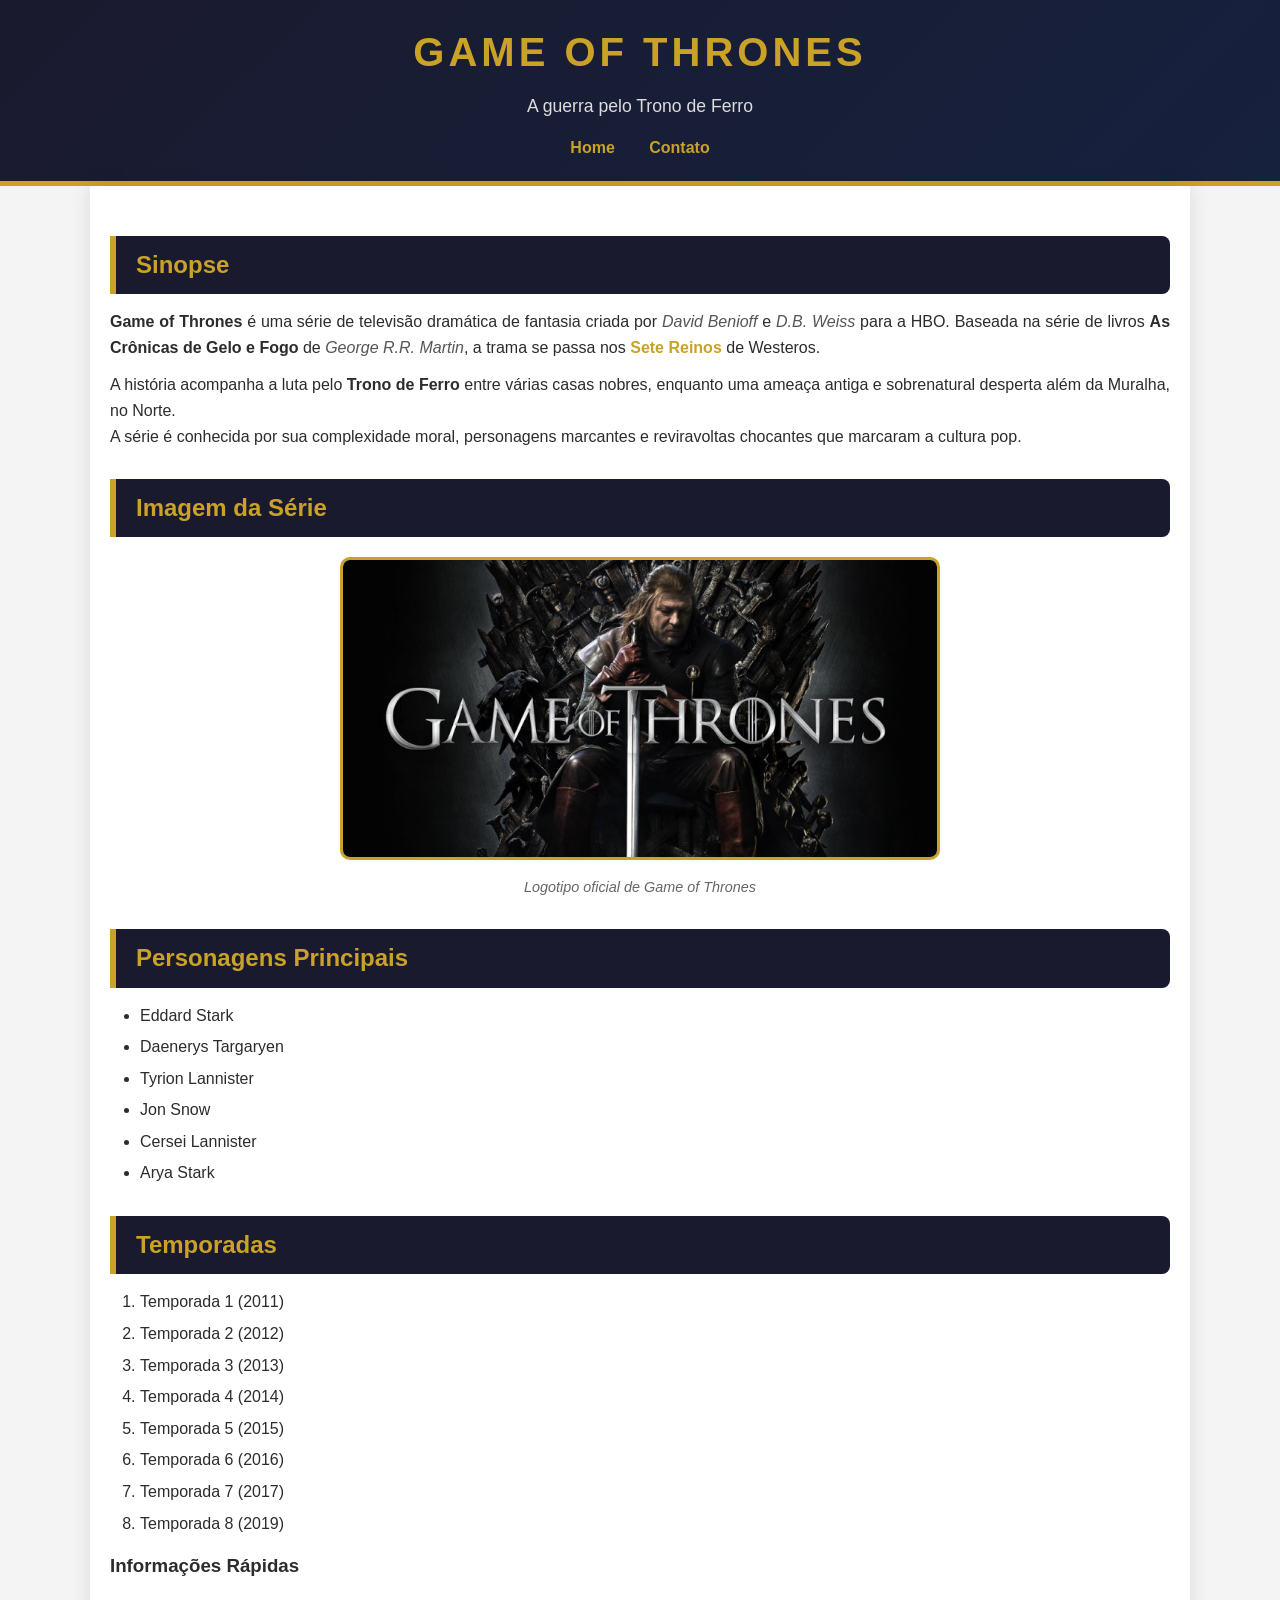
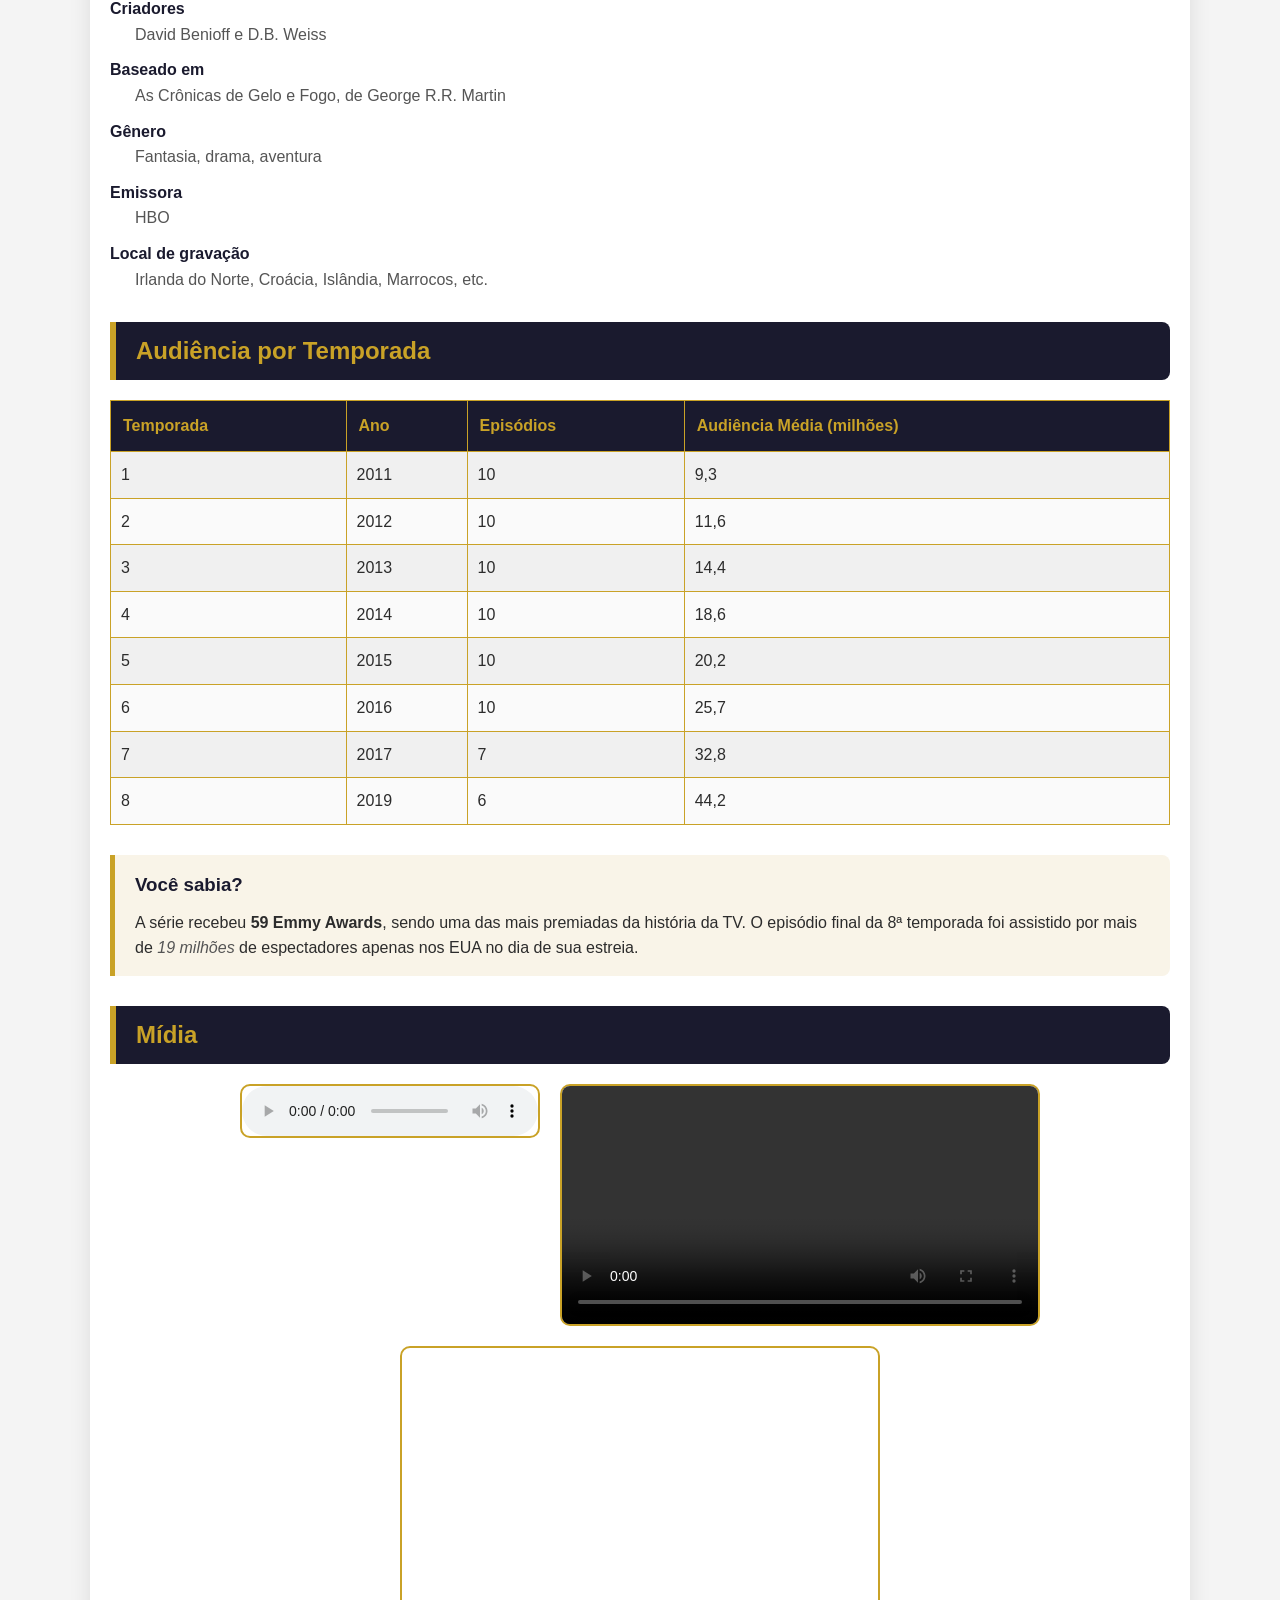
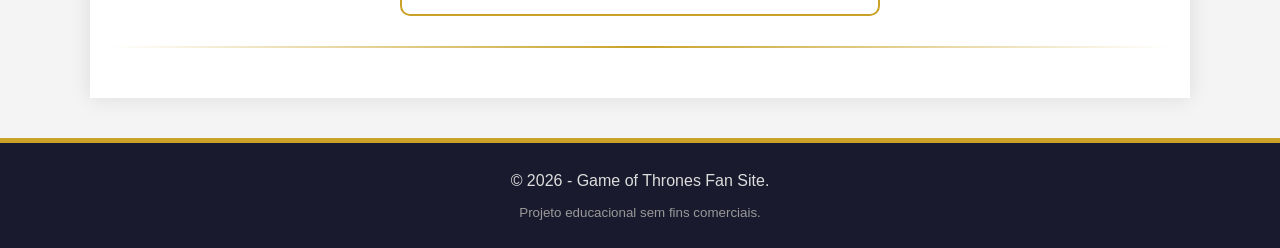
==== index.html @ 69eac96a "Primeira versão do site Game of Thrones" ====
<!DOCTYPE html>
<html lang="pt-br">
<head>
    <meta charset="UTF-8">
    <meta name="viewport" content="width=device-width, initial-scale=1.0">
    <title>Game of Thrones - Home</title>
    <link rel="icon" href="data:image/svg+xml,<svg xmlns='http://www.w3.org/2000/svg' viewBox='0 0 100 100'><text y='.9em' font-size='90'>🐉</text></svg>">
    <style>
        * {
            margin: 0;
            padding: 0;
            box-sizing: border-box;
        }

        body {
            font-family: 'Segoe UI', Tahoma, Geneva, Verdana, sans-serif;
            line-height: 1.6;
            color: #2c2c2c;
            background-color: #f4f4f4;
        }

        header {
            background: linear-gradient(135deg, #1a1a2e 0%, #16213e 100%);
            color: #fff;
            padding: 20px 0;
            text-align: center;
            border-bottom: 5px solid #c9a227;
        }

        header h1 {
            font-size: 2.5rem;
            letter-spacing: 4px;
            text-transform: uppercase;
            color: #c9a227;
        }

        header h2 {
            font-size: 1.1rem;
            font-weight: 300;
            color: #ddd;
            margin-top: 8px;
        }

        nav {
            margin-top: 15px;
        }

        nav a {
            color: #c9a227;
            text-decoration: none;
            margin: 0 15px;
            font-weight: bold;
            transition: color 0.3s;
        }

        nav a:hover {
            color: #fff;
            text-decoration: underline;
        }

        .titulo_secundario {
            background-color: #1a1a2e;
            color: #c9a227;
            padding: 10px 20px;
            margin: 30px 0 15px 0;
            border-left: 6px solid #c9a227;
            border-radius: 0 8px 8px 0;
        }

        main {
            max-width: 1100px;
            margin: 0 auto;
            padding: 20px;
            background-color: #fff;
            box-shadow: 0 0 20px rgba(0,0,0,0.1);
        }

        section {
            margin-bottom: 30px;
        }

        article p {
            margin-bottom: 12px;
            text-align: justify;
        }

        figure {
            text-align: center;
            margin: 20px 0;
        }

        figure img {
            max-width: 100%;
            height: auto;
            border-radius: 10px;
            border: 3px solid #c9a227;
        }

        figcaption {
            font-style: italic;
            color: #666;
            margin-top: 8px;
            font-size: 0.9rem;
        }

        ul, ol {
            margin-left: 30px;
            margin-bottom: 15px;
        }

        li {
            margin-bottom: 6px;
        }

        table {
            width: 100%;
            border-collapse: collapse;
            margin: 20px 0;
        }

        table, th, td {
            border: 1px solid #c9a227;
        }

        th {
            background-color: #1a1a2e;
            color: #c9a227;
            padding: 12px;
            text-align: left;
        }

        td {
            padding: 10px;
            background-color: #fafafa;
        }

        tr:nth-child(even) td {
            background-color: #f0f0f0;
        }

        dl {
            margin: 15px 0;
        }

        dt {
            font-weight: bold;
            color: #1a1a2e;
            margin-top: 10px;
        }

        dd {
            margin-left: 25px;
            margin-bottom: 5px;
            color: #555;
        }

        aside {
            background-color: #f9f4e8;
            border-left: 5px solid #c9a227;
            padding: 15px 20px;
            margin: 20px 0;
            border-radius: 0 8px 8px 0;
        }

        aside h3 {
            color: #1a1a2e;
            margin-bottom: 10px;
        }

        .media-container {
            display: flex;
            flex-wrap: wrap;
            gap: 20px;
            justify-content: center;
            margin: 20px 0;
        }

        audio, video, iframe {
            border-radius: 10px;
            border: 2px solid #c9a227;
            max-width: 100%;
        }

        footer {
            background-color: #1a1a2e;
            color: #ddd;
            text-align: center;
            padding: 25px 15px;
            margin-top: 40px;
            border-top: 5px solid #c9a227;
        }

        footer small {
            display: block;
            margin-top: 8px;
            color: #999;
        }

        hr {
            border: none;
            height: 2px;
            background: linear-gradient(to right, transparent, #c9a227, transparent);
            margin: 30px 0;
        }

        .destaque {
            color: #c9a227;
            font-weight: bold;
        }

        em {
            color: #555;
        }

        @media (max-width: 600px) {
            header h1 {
                font-size: 1.6rem;
            }
            .media-container {
                flex-direction: column;
                align-items: center;
            }
        }
    </style>
</head>
<body>

    <!-- ==================== HEADER ==================== -->
    <header>
        <div>
            <h1>Game of Thrones</h1>
            <h2>A guerra pelo Trono de Ferro</h2>
            <nav>
                <a href="index.html">Home</a>
                <a href="contato.html">Contato</a>
            </nav>
        </div>
    </header>

    <!-- ==================== MAIN ==================== -->
    <main>

        <!-- ========== SEÇÃO SINOPSE ========== -->
        <section id="sinopse">
            <h2 class="titulo_secundario">Sinopse</h2>
            <article>
                <div>
                    <p>
                        <strong>Game of Thrones</strong> é uma série de televisão dramática de fantasia criada por
                        <em>David Benioff</em> e <em>D.B. Weiss</em> para a HBO. Baseada na série de livros
                        <strong>As Crônicas de Gelo e Fogo</strong> de <em>George R.R. Martin</em>, a trama se passa
                        nos <span class="destaque">Sete Reinos</span> de Westeros.
                    </p>
                    <p>
                        A história acompanha a luta pelo <strong>Trono de Ferro</strong> entre várias casas nobres,
                        enquanto uma ameaça antiga e sobrenatural desperta além da Muralha, no Norte.
                        <br>
                        A série é conhecida por sua complexidade moral, personagens marcantes e reviravoltas
                        chocantes<wbr> que<wbr> marcaram<wbr> a<wbr> cultura<wbr> pop.
                    </p>
                </div>
            </article>
        </section>

        <!-- ========== IMAGEM ========== -->
        <section>
            <h2 class="titulo_secundario">Imagem da Série</h2>
            <figure>
                <img src="img/got-logo.jpg" alt="Logotipo de Game of Thrones" width="600">
                <figcaption>Logotipo oficial de Game of Thrones</figcaption>
            </figure>
        </section>

        <!-- ========== PERSONAGENS ========== -->
        <section id="personagens">
            <h2 class="titulo_secundario">Personagens Principais</h2>
            <div>
                <ul>
                    <li>Eddard Stark</li>
                    <li>Daenerys Targaryen</li>
                    <li>Tyrion Lannister</li>
                    <li>Jon Snow</li>
                    <li>Cersei Lannister</li>
                    <li>Arya Stark</li>
                </ul>
            </div>
        </section>

        <!-- ========== TEMPORADAS ========== -->
        <section id="temporadas">
            <h2 class="titulo_secundario">Temporadas</h2>
            <div>
                <ol>
                    <li>Temporada 1 (2011)</li>
                    <li>Temporada 2 (2012)</li>
                    <li>Temporada 3 (2013)</li>
                    <li>Temporada 4 (2014)</li>
                    <li>Temporada 5 (2015)</li>
                    <li>Temporada 6 (2016)</li>
                    <li>Temporada 7 (2017)</li>
                    <li>Temporada 8 (2019)</li>
                </ol>
            </div>

            <h3>Informações Rápidas</h3>
            <dl>
                <dt>Criadores</dt>
                <dd>David Benioff e D.B. Weiss</dd>
                <dt>Baseado em</dt>
                <dd>As Crônicas de Gelo e Fogo, de George R.R. Martin</dd>
                <dt>Gênero</dt>
                <dd>Fantasia, drama, aventura</dd>
                <dt>Emissora</dt>
                <dd>HBO</dd>
                <dt>Local de gravação</dt>
                <dd>Irlanda do Norte, Croácia, Islândia, Marrocos, etc.</dd>
            </dl>
        </section>

        <!-- ========== TABELA ========== -->
        <section>
            <h2 class="titulo_secundario">Audiência por Temporada</h2>
            <div>
                <table>
                    <tr>
                        <th>Temporada</th>
                        <th>Ano</th>
                        <th>Episódios</th>
                        <th>Audiência Média (milhões)</th>
                    </tr>
                    <tr><td>1</td><td>2011</td><td>10</td><td>9,3</td></tr>
                    <tr><td>2</td><td>2012</td><td>10</td><td>11,6</td></tr>
                    <tr><td>3</td><td>2013</td><td>10</td><td>14,4</td></tr>
                    <tr><td>4</td><td>2014</td><td>10</td><td>18,6</td></tr>
                    <tr><td>5</td><td>2015</td><td>10</td><td>20,2</td></tr>
                    <tr><td>6</td><td>2016</td><td>10</td><td>25,7</td></tr>
                    <tr><td>7</td><td>2017</td><td>7</td><td>32,8</td></tr>
                    <tr><td>8</td><td>2019</td><td>6</td><td>44,2</td></tr>
                </table>
            </div>
        </section>

        <!-- ========== ASIDE ========== -->
        <aside>
            <h3>Você sabia?</h3>
            <p>
                A série recebeu <strong>59 Emmy Awards</strong>, sendo uma das mais premiadas da história da TV.
                O episódio final da 8ª temporada foi assistido por mais de <em>19 milhões</em> de espectadores
                apenas nos EUA no dia de sua estreia.
            </p>
        </aside>

        <!-- ========== MÍDIA ========== -->
        <section id="midia">
            <h2 class="titulo_secundario">Mídia</h2>
            <div class="media-container">
                <audio controls>
                    <source src="assets/audio.mp3" type="audio/mpeg">
                    Seu navegador não suporta áudio.
                </audio>

                <video width="480" controls>
                    <source src="assets/video.mp4" type="video/mp4">
                    Seu navegador não suporta vídeo.
                </video>

                <iframe src="https://player.vimeo.com/video/76979871"
                        width="480" height="270"
                        frameborder="0"
                        allow="autoplay; fullscreen; picture-in-picture"
                        allowfullscreen
                        title="Vídeo de exemplo">
                </iframe>
            </div>
        </section>

        <hr>

    </main>

    <!-- ==================== FOOTER ==================== -->
    <footer>
        <div>
            <p>&copy; 2026 - Game of Thrones Fan Site.</p>
            <small>Projeto educacional sem fins comerciais.</small>
        </div>
    </footer>

</body>
</html>
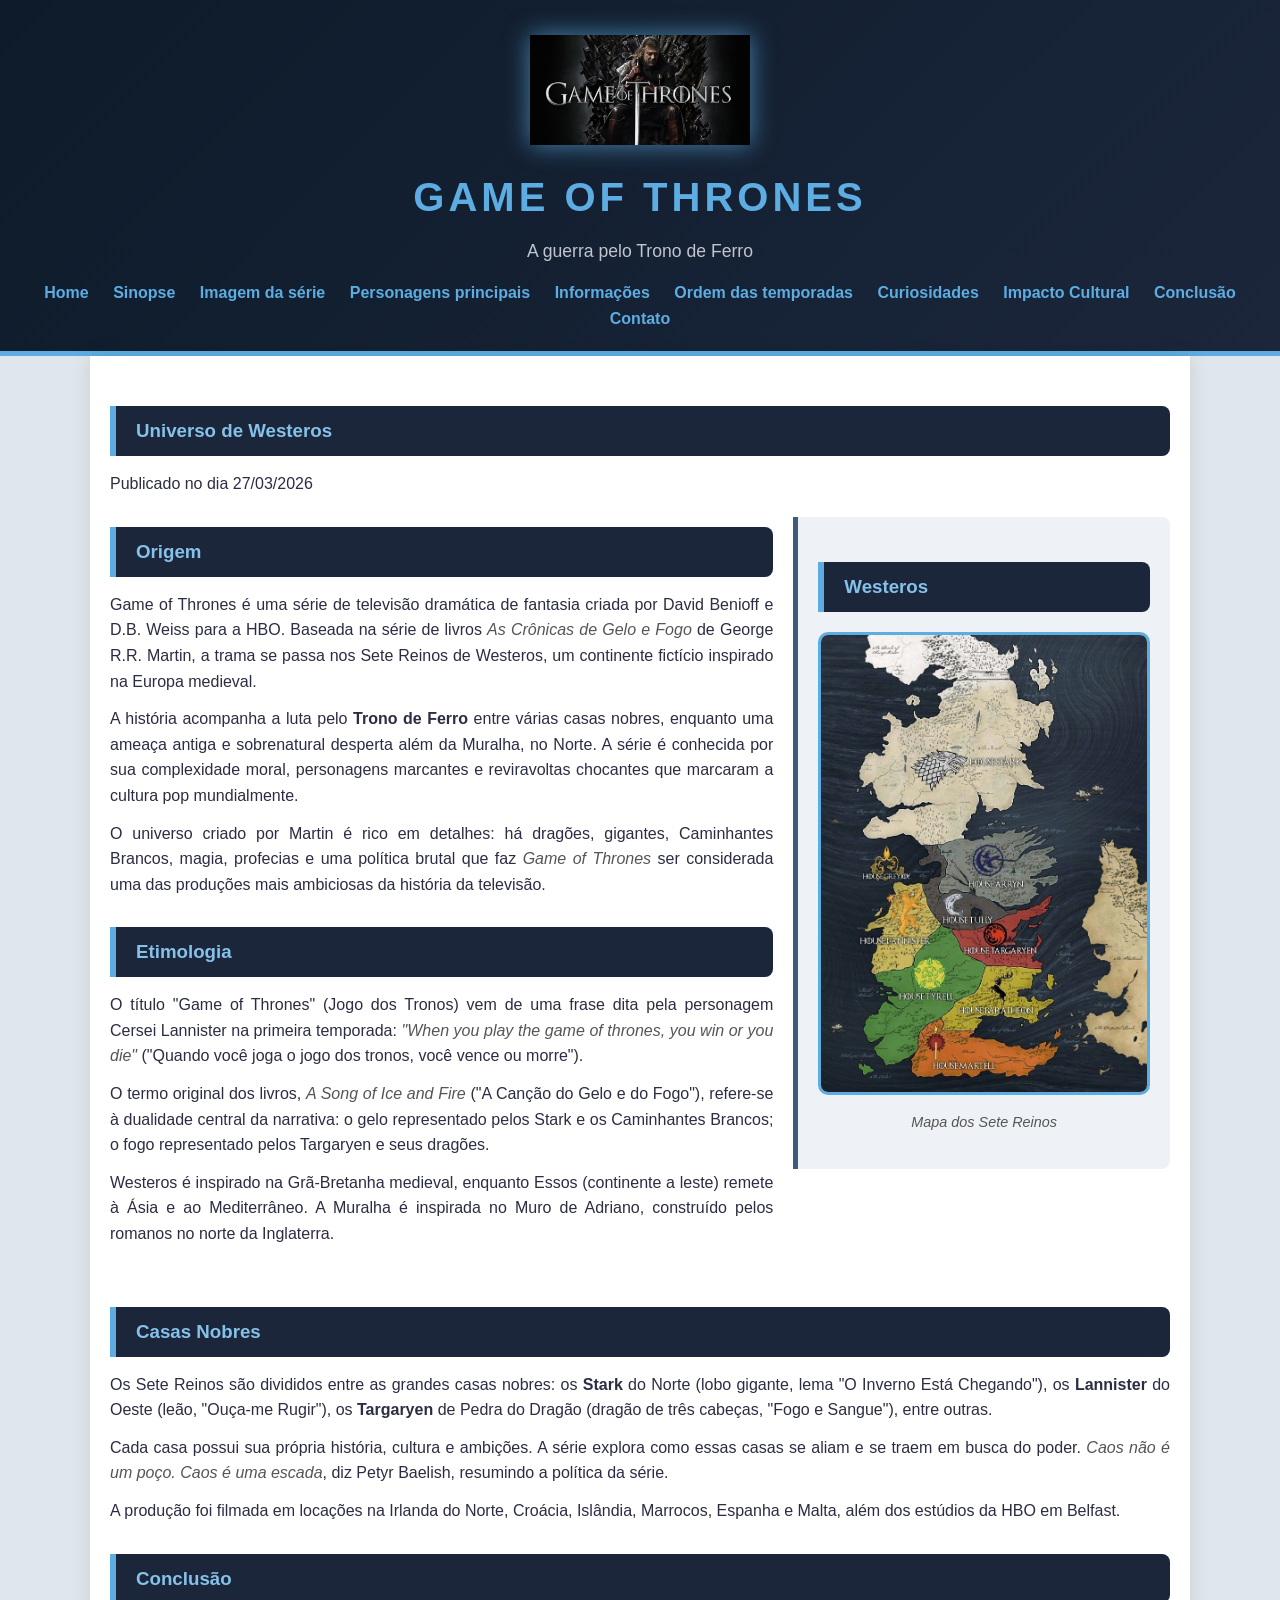
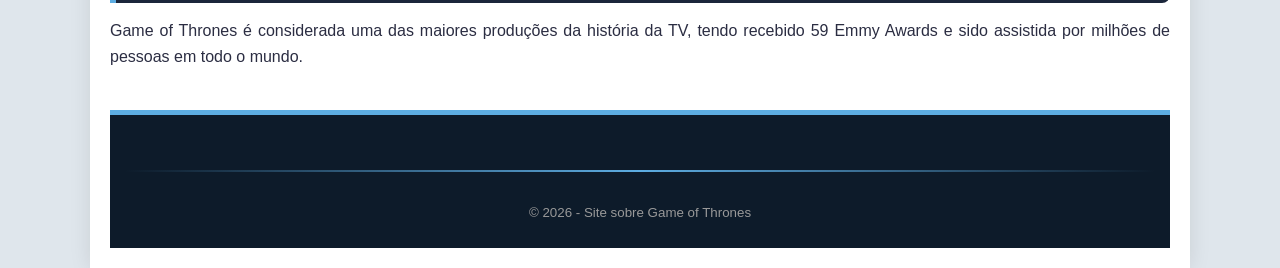
==== commit 437a1d05: "Projeto Game of Thrones completo" ====
--- a/index.html
+++ b/index.html
@@ -1,390 +1,118 @@
 <!DOCTYPE html>
 <html lang="pt-br">
 <head>
+    <title>Game of Thrones - Home</title>
     <meta charset="UTF-8">
     <meta name="viewport" content="width=device-width, initial-scale=1.0">
-    <title>Game of Thrones - Home</title>
+    <link rel="stylesheet" type="text/css" href="styles.css">
     <link rel="icon" href="data:image/svg+xml,<svg xmlns='http://www.w3.org/2000/svg' viewBox='0 0 100 100'><text y='.9em' font-size='90'>🐉</text></svg>">
-    <style>
-        * {
-            margin: 0;
-            padding: 0;
-            box-sizing: border-box;
-        }
+</head>
 
-        body {
-            font-family: 'Segoe UI', Tahoma, Geneva, Verdana, sans-serif;
-            line-height: 1.6;
-            color: #2c2c2c;
-            background-color: #f4f4f4;
-        }
+<body>
+    <header id="titulo_principal">
+    <img src="img/got-logo.jpg" alt="Logo Game of Thrones" class="logo-header">
+    <h1>Game of Thrones</h1>
+    <h2>A guerra pelo Trono de Ferro</h2>
+    <nav>
+        <a href="index.html">Home</a>
+        <a href="sinopse.html">Sinopse</a>
+        <a href="imagemfilme.html">Imagem da série</a>
+        <a href="personagens.html">Personagens principais</a>
+        <a href="informacoes.html">Informações</a>
+        <a href="ordem.html">Ordem das temporadas</a>
+        <a href="curiosidades.html">Curiosidades</a>
+        <a href="impacto.html">Impacto Cultural</a>
+        <a href="#conclusao">Conclusão</a>
+        <a href="contato.html">Contato</a>
+    </nav>
+</header>
 
-        header {
-            background: linear-gradient(135deg, #1a1a2e 0%, #16213e 100%);
-            color: #fff;
-            padding: 20px 0;
-            text-align: center;
-            border-bottom: 5px solid #c9a227;
-        }
+    <main>
+        <header>
+            <h3 class="titulo_secundario">Universo de Westeros</h3>
+            <span>Publicado no dia 27/03/2026</span>
+        </header>
 
-        header h1 {
-            font-size: 2.5rem;
-            letter-spacing: 4px;
-            text-transform: uppercase;
-            color: #c9a227;
-        }
+        <div id="layout">
+            <article>
+                <section>
+                    <h3 class="titulo_secundario">Origem</h3>
+                    <p>Game of Thrones é uma série de televisão dramática de fantasia criada por
+                    David Benioff e D.B. Weiss para a HBO. Baseada na série de livros
+                    <em>As Crônicas de Gelo e Fogo</em> de George R.R. Martin, a trama se passa
+                    nos Sete Reinos de Westeros, um continente fictício inspirado na Europa
+                    medieval.</p>
 
-        header h2 {
-            font-size: 1.1rem;
-            font-weight: 300;
-            color: #ddd;
-            margin-top: 8px;
-        }
+                    <p>A história acompanha a luta pelo <strong>Trono de Ferro</strong> entre várias casas
+                    nobres, enquanto uma ameaça antiga e sobrenatural desperta além da Muralha,
+                    no Norte. A série é conhecida por sua complexidade moral, personagens
+                    marcantes e reviravoltas chocantes que marcaram a cultura pop
+                    mundialmente.</p>
 
-        nav {
-            margin-top: 15px;
-        }
+                    <p>O universo criado por Martin é rico em detalhes: há dragões, gigantes,
+                    Caminhantes Brancos, magia, profecias e uma política brutal que faz
+                    <em>Game of Thrones</em> ser considerada uma das produções mais ambiciosas
+                    da história da televisão.</p>
+                </section>
 
-        nav a {
-            color: #c9a227;
-            text-decoration: none;
-            margin: 0 15px;
-            font-weight: bold;
-            transition: color 0.3s;
-        }
+                <section>
+                    <h3 class="titulo_secundario">Etimologia</h3>
+                    <p>O título "Game of Thrones" (Jogo dos Tronos) vem de uma frase dita pela
+                    personagem Cersei Lannister na primeira temporada: <em>"When you play the
+                    game of thrones, you win or you die"</em> ("Quando você joga o jogo dos
+                    tronos, você vence ou morre").</p>
 
-        nav a:hover {
-            color: #fff;
-            text-decoration: underline;
-        }
+                    <p>O termo original dos livros, <em>A Song of Ice and Fire</em> ("A Canção do
+                    Gelo e do Fogo"), refere-se à dualidade central da narrativa: o gelo
+                    representado pelos Stark e os Caminhantes Brancos; o fogo representado
+                    pelos Targaryen e seus dragões.</p>
 
-        .titulo_secundario {
-            background-color: #1a1a2e;
-            color: #c9a227;
-            padding: 10px 20px;
-            margin: 30px 0 15px 0;
-            border-left: 6px solid #c9a227;
-            border-radius: 0 8px 8px 0;
-        }
+                    <p>Westeros é inspirado na Grã-Bretanha medieval, enquanto Essos (continente
+                    a leste) remete à Ásia e ao Mediterrâneo. A Muralha é inspirada no Muro
+                    de Adriano, construído pelos romanos no norte da Inglaterra.</p>
+                </section>
+            </article>
 
-        main {
-            max-width: 1100px;
-            margin: 0 auto;
-            padding: 20px;
-            background-color: #fff;
-            box-shadow: 0 0 20px rgba(0,0,0,0.1);
-        }
+            <aside>
+                <h3 class="titulo_secundario">Westeros</h3>
+                <figure>
+                    <img src="img/mapa-westeros.jpg" alt="Mapa de Westeros">
+                    <figcaption><em>Mapa dos Sete Reinos</em></figcaption>
+                </figure>
+            </aside>
+        </div>
 
-        section {
-            margin-bottom: 30px;
-        }
+        <article>
+            <section>
+                <h3 class="titulo_secundario">Casas Nobres</h3>
+                <p>Os Sete Reinos são divididos entre as grandes casas nobres: os
+                <strong>Stark</strong> do Norte (lobo gigante, lema "O Inverno Está Chegando"),
+                os <strong>Lannister</strong> do Oeste (leão, "Ouça-me Rugir"),
+                os <strong>Targaryen</strong> de Pedra do Dragão (dragão de três cabeças,
+                "Fogo e Sangue"), entre outras.</p>
 
-        article p {
-            margin-bottom: 12px;
-            text-align: justify;
-        }
+                <p>Cada casa possui sua própria história, cultura e ambições. A série explora
+                como essas casas se aliam e se traem em busca do poder. <em>Caos não é um
+                poço. Caos é uma escada</em>, diz Petyr Baelish, resumindo a política da série.</p>
 
-        figure {
-            text-align: center;
-            margin: 20px 0;
-        }
+                <p>A produção foi filmada em locações na Irlanda do Norte, Croácia, Islândia,
+                Marrocos, Espanha e Malta, além dos estúdios da HBO em Belfast.</p>
+            </section>
 
-        figure img {
-            max-width: 100%;
-            height: auto;
-            border-radius: 10px;
-            border: 3px solid #c9a227;
-        }
+            <section id="conclusao">
+                <h3 class="titulo_secundario">Conclusão</h3>
+                <p>
+                    Game of Thrones é considerada uma das maiores produções da história da TV,
+                    tendo recebido 59 Emmy Awards e sido assistida por milhões de pessoas em
+                    todo o mundo.
+                </p>
+            </section>
+        </article>
 
-        figcaption {
-            font-style: italic;
-            color: #666;
-            margin-top: 8px;
-            font-size: 0.9rem;
-        }
-
-        ul, ol {
-            margin-left: 30px;
-            margin-bottom: 15px;
-        }
-
-        li {
-            margin-bottom: 6px;
-        }
-
-        table {
-            width: 100%;
-            border-collapse: collapse;
-            margin: 20px 0;
-        }
-
-        table, th, td {
-            border: 1px solid #c9a227;
-        }
-
-        th {
-            background-color: #1a1a2e;
-            color: #c9a227;
-            padding: 12px;
-            text-align: left;
-        }
-
-        td {
-            padding: 10px;
-            background-color: #fafafa;
-        }
-
-        tr:nth-child(even) td {
-            background-color: #f0f0f0;
-        }
-
-        dl {
-            margin: 15px 0;
-        }
-
-        dt {
-            font-weight: bold;
-            color: #1a1a2e;
-            margin-top: 10px;
-        }
-
-        dd {
-            margin-left: 25px;
-            margin-bottom: 5px;
-            color: #555;
-        }
-
-        aside {
-            background-color: #f9f4e8;
-            border-left: 5px solid #c9a227;
-            padding: 15px 20px;
-            margin: 20px 0;
-            border-radius: 0 8px 8px 0;
-        }
-
-        aside h3 {
-            color: #1a1a2e;
-            margin-bottom: 10px;
-        }
-
-        .media-container {
-            display: flex;
-            flex-wrap: wrap;
-            gap: 20px;
-            justify-content: center;
-            margin: 20px 0;
-        }
-
-        audio, video, iframe {
-            border-radius: 10px;
-            border: 2px solid #c9a227;
-            max-width: 100%;
-        }
-
-        footer {
-            background-color: #1a1a2e;
-            color: #ddd;
-            text-align: center;
-            padding: 25px 15px;
-            margin-top: 40px;
-            border-top: 5px solid #c9a227;
-        }
-
-        footer small {
-            display: block;
-            margin-top: 8px;
-            color: #999;
-        }
-
-        hr {
-            border: none;
-            height: 2px;
-            background: linear-gradient(to right, transparent, #c9a227, transparent);
-            margin: 30px 0;
-        }
-
-        .destaque {
-            color: #c9a227;
-            font-weight: bold;
-        }
-
-        em {
-            color: #555;
-        }
-
-        @media (max-width: 600px) {
-            header h1 {
-                font-size: 1.6rem;
-            }
-            .media-container {
-                flex-direction: column;
-                align-items: center;
-            }
-        }
-    </style>
-</head>
-<body>
-
-    <!-- ==================== HEADER ==================== -->
-    <header>
-        <div>
-            <h1>Game of Thrones</h1>
-            <h2>A guerra pelo Trono de Ferro</h2>
-            <nav>
-                <a href="index.html">Home</a>
-                <a href="contato.html">Contato</a>
-            </nav>
-        </div>
-    </header>
-
-    <!-- ==================== MAIN ==================== -->
-    <main>
-
-        <!-- ========== SEÇÃO SINOPSE ========== -->
-        <section id="sinopse">
-            <h2 class="titulo_secundario">Sinopse</h2>
-            <article>
-                <div>
-                    <p>
-                        <strong>Game of Thrones</strong> é uma série de televisão dramática de fantasia criada por
-                        <em>David Benioff</em> e <em>D.B. Weiss</em> para a HBO. Baseada na série de livros
-                        <strong>As Crônicas de Gelo e Fogo</strong> de <em>George R.R. Martin</em>, a trama se passa
-                        nos <span class="destaque">Sete Reinos</span> de Westeros.
-                    </p>
-                    <p>
-                        A história acompanha a luta pelo <strong>Trono de Ferro</strong> entre várias casas nobres,
-                        enquanto uma ameaça antiga e sobrenatural desperta além da Muralha, no Norte.
-                        <br>
-                        A série é conhecida por sua complexidade moral, personagens marcantes e reviravoltas
-                        chocantes<wbr> que<wbr> marcaram<wbr> a<wbr> cultura<wbr> pop.
-                    </p>
-                </div>
-            </article>
-        </section>
-
-        <!-- ========== IMAGEM ========== -->
-        <section>
-            <h2 class="titulo_secundario">Imagem da Série</h2>
-            <figure>
-                <img src="img/got-logo.jpg" alt="Logotipo de Game of Thrones" width="600">
-                <figcaption>Logotipo oficial de Game of Thrones</figcaption>
-            </figure>
-        </section>
-
-        <!-- ========== PERSONAGENS ========== -->
-        <section id="personagens">
-            <h2 class="titulo_secundario">Personagens Principais</h2>
-            <div>
-                <ul>
-                    <li>Eddard Stark</li>
-                    <li>Daenerys Targaryen</li>
-                    <li>Tyrion Lannister</li>
-                    <li>Jon Snow</li>
-                    <li>Cersei Lannister</li>
-                    <li>Arya Stark</li>
-                </ul>
-            </div>
-        </section>
-
-        <!-- ========== TEMPORADAS ========== -->
-        <section id="temporadas">
-            <h2 class="titulo_secundario">Temporadas</h2>
-            <div>
-                <ol>
-                    <li>Temporada 1 (2011)</li>
-                    <li>Temporada 2 (2012)</li>
-                    <li>Temporada 3 (2013)</li>
-                    <li>Temporada 4 (2014)</li>
-                    <li>Temporada 5 (2015)</li>
-                    <li>Temporada 6 (2016)</li>
-                    <li>Temporada 7 (2017)</li>
-                    <li>Temporada 8 (2019)</li>
-                </ol>
-            </div>
-
-            <h3>Informações Rápidas</h3>
-            <dl>
-                <dt>Criadores</dt>
-                <dd>David Benioff e D.B. Weiss</dd>
-                <dt>Baseado em</dt>
-                <dd>As Crônicas de Gelo e Fogo, de George R.R. Martin</dd>
-                <dt>Gênero</dt>
-                <dd>Fantasia, drama, aventura</dd>
-                <dt>Emissora</dt>
-                <dd>HBO</dd>
-                <dt>Local de gravação</dt>
-                <dd>Irlanda do Norte, Croácia, Islândia, Marrocos, etc.</dd>
-            </dl>
-        </section>
-
-        <!-- ========== TABELA ========== -->
-        <section>
-            <h2 class="titulo_secundario">Audiência por Temporada</h2>
-            <div>
-                <table>
-                    <tr>
-                        <th>Temporada</th>
-                        <th>Ano</th>
-                        <th>Episódios</th>
-                        <th>Audiência Média (milhões)</th>
-                    </tr>
-                    <tr><td>1</td><td>2011</td><td>10</td><td>9,3</td></tr>
-                    <tr><td>2</td><td>2012</td><td>10</td><td>11,6</td></tr>
-                    <tr><td>3</td><td>2013</td><td>10</td><td>14,4</td></tr>
-                    <tr><td>4</td><td>2014</td><td>10</td><td>18,6</td></tr>
-                    <tr><td>5</td><td>2015</td><td>10</td><td>20,2</td></tr>
-                    <tr><td>6</td><td>2016</td><td>10</td><td>25,7</td></tr>
-                    <tr><td>7</td><td>2017</td><td>7</td><td>32,8</td></tr>
-                    <tr><td>8</td><td>2019</td><td>6</td><td>44,2</td></tr>
-                </table>
-            </div>
-        </section>
-
-        <!-- ========== ASIDE ========== -->
-        <aside>
-            <h3>Você sabia?</h3>
-            <p>
-                A série recebeu <strong>59 Emmy Awards</strong>, sendo uma das mais premiadas da história da TV.
-                O episódio final da 8ª temporada foi assistido por mais de <em>19 milhões</em> de espectadores
-                apenas nos EUA no dia de sua estreia.
-            </p>
-        </aside>
-
-        <!-- ========== MÍDIA ========== -->
-        <section id="midia">
-            <h2 class="titulo_secundario">Mídia</h2>
-            <div class="media-container">
-                <audio controls>
-                    <source src="assets/audio.mp3" type="audio/mpeg">
-                    Seu navegador não suporta áudio.
-                </audio>
-
-                <video width="480" controls>
-                    <source src="assets/video.mp4" type="video/mp4">
-                    Seu navegador não suporta vídeo.
-                </video>
-
-                <iframe src="https://player.vimeo.com/video/76979871"
-                        width="480" height="270"
-                        frameborder="0"
-                        allow="autoplay; fullscreen; picture-in-picture"
-                        allowfullscreen
-                        title="Vídeo de exemplo">
-                </iframe>
-            </div>
-        </section>
-
-        <hr>
-
+        <footer class="rodape">
+            <hr>
+            <small>© 2026 - Site sobre Game of Thrones</small>
+        </footer>
     </main>
-
-    <!-- ==================== FOOTER ==================== -->
-    <footer>
-        <div>
-            <p>&copy; 2026 - Game of Thrones Fan Site.</p>
-            <small>Projeto educacional sem fins comerciais.</small>
-        </div>
-    </footer>
-
 </body>
 </html>
--- a/styles.css
+++ b/styles.css
@@ -0,0 +1,400 @@
+/* ============================================
+   styles.css - Game of Thrones (Azul & Cinza)
+   ============================================ */
+
+* {
+    margin: 0;
+    padding: 0;
+    box-sizing: border-box;
+}
+
+body {
+    font-family: 'Segoe UI', Tahoma, Geneva, Verdana, sans-serif;
+    line-height: 1.6;
+    color: #2b2d42;
+    background-color: #dfe6ec;
+}
+
+/* Cabeçalho principal */
+#titulo_principal {
+    background: linear-gradient(135deg, #0d1b2a 0%, #1b263b 100%);
+    color: #f5f5f5;
+    padding: 20px 0;
+    text-align: center;
+    border-bottom: 5px solid #5dade2;
+}
+
+#titulo_principal h1 {
+    font-size: 2.5rem;
+    letter-spacing: 4px;
+    text-transform: uppercase;
+    color: #5dade2;
+}
+
+#titulo_principal h2 {
+    font-size: 1.1rem;
+    font-weight: 300;
+    color: #c0c5ce;
+    margin-top: 8px;
+}
+
+nav {
+    margin-top: 15px;
+}
+
+nav a {
+    color: #5dade2;
+    text-decoration: none;
+    margin: 0 10px;
+    font-weight: bold;
+    transition: color 0.3s;
+}
+
+nav a:hover {
+    color: #aed6f1;
+    text-decoration: underline;
+}
+
+/* Títulos secundários */
+.titulo_secundario {
+    background-color: #1b263b;
+    color: #85c1e9;
+    padding: 10px 20px;
+    margin: 30px 0 15px 0;
+    border-left: 6px solid #5dade2;
+    border-radius: 0 8px 8px 0;
+}
+
+main {
+    max-width: 1100px;
+    margin: 0 auto;
+    padding: 20px;
+    background-color: #ffffff;
+    box-shadow: 0 0 20px rgba(0,0,0,0.1);
+}
+
+/* Layout article + aside */
+#layout {
+    display: flex;
+    gap: 20px;
+    align-items: flex-start;
+}
+
+#layout article { flex: 2; }
+#layout aside   { flex: 1; }
+
+section { margin-bottom: 30px; }
+
+article p {
+    margin-bottom: 12px;
+    text-align: justify;
+}
+
+/* Imagens */
+figure {
+    text-align: center;
+    margin: 20px 0;
+}
+
+figure img {
+    max-width: 100%;
+    height: auto;
+    border-radius: 10px;
+    border: 3px solid #5dade2;
+}
+
+figcaption {
+    font-style: italic;
+    color: #555;
+    margin-top: 8px;
+    font-size: 0.9rem;
+}
+
+/* Listas */
+ul, ol {
+    margin-left: 30px;
+    margin-bottom: 15px;
+}
+
+li { margin-bottom: 6px; }
+
+/* Tabela */
+table {
+    width: 100%;
+    border-collapse: collapse;
+    margin: 20px 0;
+}
+
+table, th, td { border: 1px solid #5dade2; }
+
+th {
+    background-color: #1b263b;
+    color: #85c1e9;
+    padding: 12px;
+    text-align: left;
+}
+
+td {
+    padding: 10px;
+    background-color: #fafafa;
+}
+
+tr:nth-child(even) td { background-color: #f0f0f0; }
+
+/* Lista de definição */
+dl { margin: 15px 0; }
+dt { font-weight: bold; color: #0d1b2a; margin-top: 10px; }
+dd { margin-left: 25px; margin-bottom: 5px; color: #555; }
+
+/* Aside */
+aside {
+    background-color: #eef2f6;
+    border-left: 5px solid #415a77;
+    padding: 15px 20px;
+    margin: 20px 0;
+    border-radius: 0 8px 8px 0;
+}
+
+aside h3 { color: #0d1b2a; margin-bottom: 10px; }
+
+/* Formulário */
+form {
+    background-color: #f9f9f9;
+    padding: 25px;
+    border-radius: 10px;
+    border: 1px solid #ddd;
+    margin-top: 20px;
+}
+
+fieldset {
+    border: 2px solid #5dade2;
+    border-radius: 8px;
+    padding: 15px 20px;
+    margin-bottom: 20px;
+}
+
+legend {
+    font-weight: bold;
+    color: #0d1b2a;
+    padding: 0 10px;
+    font-size: 1.1rem;
+}
+
+label {
+    display: inline-block;
+    margin-bottom: 5px;
+    font-weight: 500;
+    color: #333;
+}
+
+input, textarea, select {
+    width: 100%;
+    padding: 10px;
+    margin-bottom: 12px;
+    border: 1px solid #ccc;
+    border-radius: 6px;
+    font-size: 1rem;
+    font-family: inherit;
+}
+
+input[type="radio"],
+input[type="checkbox"] {
+    width: auto;
+    margin-right: 6px;
+}
+
+input[type="color"] { height: 50px; padding: 5px; cursor: pointer; }
+input[type="range"] { padding: 0; }
+
+input[type="file"] {
+    border: 2px dashed #5dade2;
+    background-color: #f0f8ff;
+    cursor: pointer;
+}
+
+textarea { resize: vertical; min-height: 100px; }
+select   { cursor: pointer; }
+
+button {
+    background-color: #0d1b2a;
+    color: #5dade2;
+    border: none;
+    padding: 14px 40px;
+    font-size: 1.1rem;
+    font-weight: bold;
+    border-radius: 8px;
+    cursor: pointer;
+    transition: background 0.3s, transform 0.2s;
+    text-transform: uppercase;
+    letter-spacing: 1px;
+    margin-right: 10px;
+}
+
+button:hover {
+    background-color: #5dade2;
+    color: #0d1b2a;
+    transform: scale(1.03);
+}
+
+button[type="reset"] {
+    background-color: #666;
+    color: #fff;
+}
+
+/* Rodapé */
+.rodape {
+    text-align: center;
+    background-color: #0d1b2a;
+    color: #ddd;
+    padding: 25px 15px;
+    margin-top: 40px;
+    border-top: 5px solid #5dade2;
+}
+
+.rodape small {
+    display: block;
+    margin-top: 8px;
+    color: #999;
+}
+
+hr {
+    border: none;
+    height: 2px;
+    background: linear-gradient(to right, transparent, #5dade2, transparent);
+    margin: 30px 0;
+}
+
+.destaque { color: #5dade2; font-weight: bold; }
+em { color: #555; }
+
+/* Mídia */
+.media-container {
+    display: flex;
+    flex-wrap: wrap;
+    gap: 20px;
+    justify-content: center;
+    margin: 20px 0;
+}
+
+audio, video, iframe {
+    border-radius: 10px;
+    border: 2px solid #5dade2;
+    max-width: 100%;
+}
+
+/* ============================================
+   Extras para páginas específicas
+   ============================================ */
+
+/* Página de curiosidades */
+#curiosidades {
+    background-color: #ffffff;
+    border: solid 3px #415a77;
+    color: #2b2d42;
+    padding: 15px 20px;
+    border-radius: 8px;
+    transition-duration: 1s;
+    transition-property: all;
+    transition-timing-function: ease-in-out;
+}
+
+#curiosidades:hover {
+    background-color: #0d1b2a;
+    color: #f5f5f5;
+    border: solid 3px #5dade2;
+}
+
+/* Animação do foguete */
+.animacao img {
+    display: block;
+    animation: foguete;
+    animation-duration: 5s;
+    animation-iteration-count: infinite;
+}
+
+@keyframes foguete {
+    0%   { margin-left: 0%; }
+    25%  { margin-left: 80%; transform: rotate(0deg); }
+    50%  { margin-left: 80%; transform: rotate(-120deg); }
+    75%  { margin-left: 0%;  transform: rotate(-120deg); }
+    100% { margin-left: 0%;  transform: rotate(0deg); }
+}
+
+/* Página de impacto cultural (fundo) */
+#impacto_cultural {
+    background-image: url('img/westeros-fundo.jpg');
+    background-repeat: no-repeat;
+    background-size: cover;
+    background-attachment: fixed;
+}
+
+/* Página de informações (position) */
+
+#pai {
+    width: 100%;
+    max-width: 700px;
+    background-color: #415a77;
+    color: #f5f5f5;
+    padding: 20px;
+    margin: 20px 0;
+    border-radius: 8px;
+    position: relative;
+}
+
+#filho {
+    position: static;
+    background-color: #ffffff;
+    color: #0d1b2a;
+    padding: 20px;
+    border-radius: 8px;
+    border: 2px solid #5dade2;
+}
+
+#irmao {
+    position: static;
+    background-color: #5dade2;
+    color: #0d1b2a;
+    padding: 20px;
+    margin-top: 20px;
+    border-radius: 8px;
+    text-align: center;
+    font-weight: bold;
+}
+
+/* Estilos das listas nas páginas */
+#estilo_lista_ul {
+    list-style-type: square;
+}
+
+#estilo_lista_ol {
+    list-style-type: decimal;
+}
+
+/* Responsivo */
+@media (max-width: 700px) {
+    #titulo_principal h1 { font-size: 1.6rem; }
+    #layout { flex-direction: column; }
+    .media-container { flex-direction: column; align-items: center; }
+    nav a { display: inline-block; margin: 5px; }
+}
+
+/* ============================================
+   Logo no cabeçalho
+   ============================================ */
+.logo-header {
+    display: block;
+    width: auto;
+    height: 110px;              /* Altura fixa: 110px */
+    max-height: 110px;
+    max-width: 90%;             /* Nunca passa de 90% da tela */
+    margin: 15px auto 20px auto;/* Centraliza e dá respiro */
+    object-fit: contain;        /* Mantém a proporção original */
+    border: none;
+    border-radius: 0;
+    filter: drop-shadow(0 0 12px rgba(93, 173, 226, 0.7));
+}
+
+/* Ajuste do h1 quando tem logo acima */
+#titulo_principal h1 {
+    margin-top: 0;
+}
